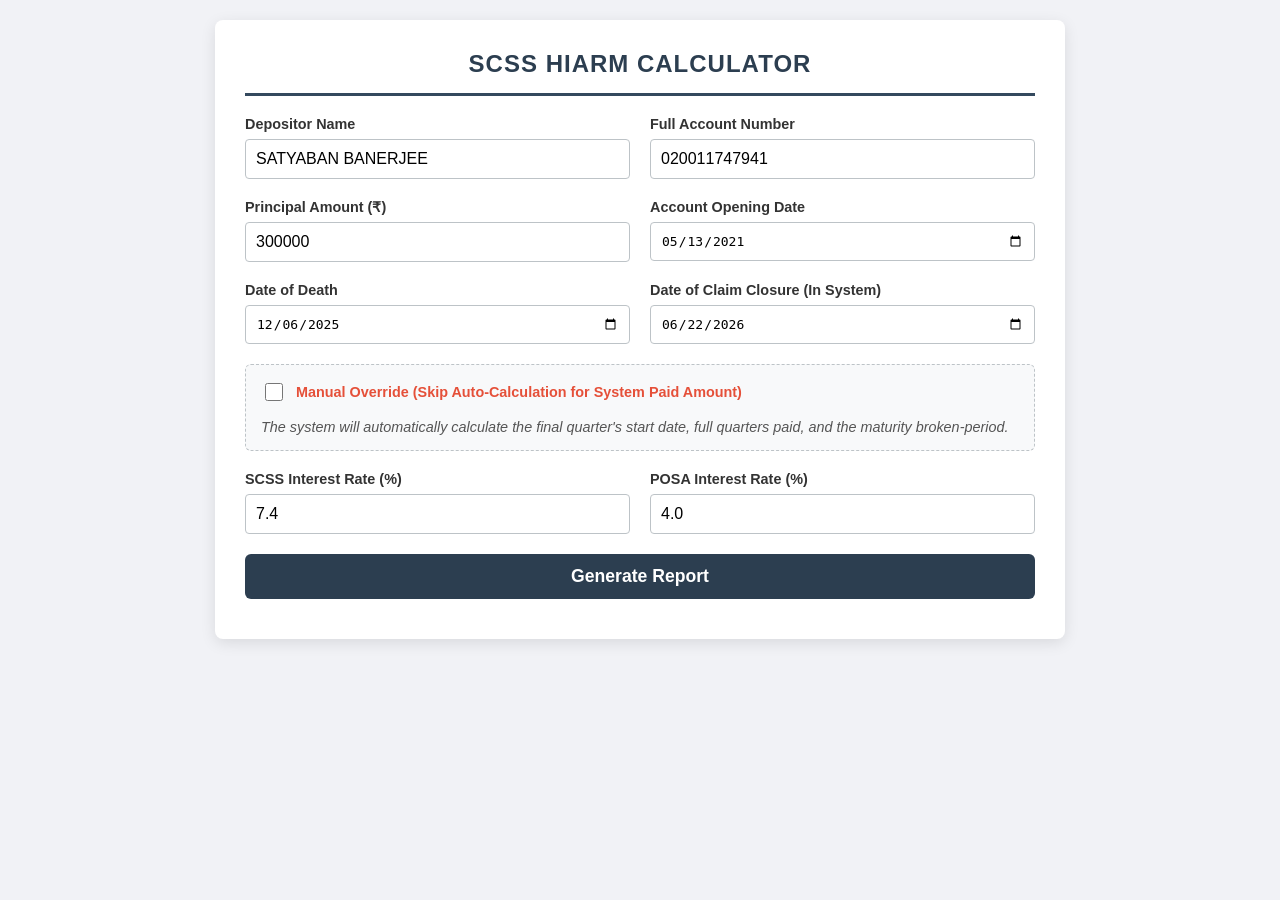
==== index.html @ 3470d3d3 "Implement content-aware dynamic print scaling to mathematically guarantee 1-page fit" ====
<!DOCTYPE html>
<html lang="en">
<head>
    <meta charset="UTF-8">
    <meta name="viewport" content="width=device-width, initial-scale=1.0">
    <title>HIARM RECOVERY CALCULATION - SCSS ACCOUNT</title>
    <!-- Include html2canvas and jsPDF for image/pdf generation -->
    <script src="https://cdnjs.cloudflare.com/ajax/libs/html2canvas/1.4.1/html2canvas.min.js"></script>
    <script src="https://cdnjs.cloudflare.com/ajax/libs/jspdf/2.5.1/jspdf.umd.min.js"></script>
    <link rel="stylesheet" href="styles.css?v=4">
</head>
<body>

    <div class="container">
        <h2>SCSS HIARM Calculator</h2>
        
        <div class="form-grid">
            <div class="form-group">
                <label>Depositor Name</label>
                <input type="text" id="in-name" value="SATYABAN BANERJEE">
            </div>
            <div class="form-group">
                <label>Full Account Number</label>
                <input type="text" id="in-acc" value="020011747941">
            </div>
            <div class="form-group">
                <label>Principal Amount (₹)</label>
                <input type="number" id="in-principal" value="300000">
            </div>
            <div class="form-group">
                <label>Account Opening Date</label>
                <input type="date" id="in-open-date" value="2021-05-13">
            </div>
            
            <div class="form-group">
                <label>Date of Death</label>
                <input type="date" id="in-death-date" value="2025-12-06">
            </div>
            <div class="form-group">
                <label>Date of Claim Closure (In System)</label>
                <input type="date" id="in-closure-date" value="2026-06-22">
            </div>

            <div class="form-group full-width">
                <div class="checkbox-group">
                    <input type="checkbox" id="check-override" onchange="toggleManualOverride()">
                    <label style="margin: 0; color: var(--alert-color);">Manual Override (Skip Auto-Calculation for System Paid Amount)</label>
                </div>
                
                <div id="manual-paid-container" style="display: none; margin-top: 10px; background: white; padding: 15px; border: 1px solid var(--border-color); border-radius: 6px;">
                    <label style="margin-bottom: 10px; display: block;">Manually Enter Excess Payments (Date & Amount)</label>
                    <div id="manual-entries-list">
                        <div class="manual-entry-row">
                            <input type="date" class="manual-date" style="flex: 1;">
                            <input type="number" class="manual-amount" placeholder="Amount (₹)" style="flex: 1;">
                        </div>
                    </div>
                    <button type="button" class="btn-small" onclick="addManualEntry()">+ Add Another Payment</button>
                </div>

                <div id="auto-note" style="font-size: 0.9em; color: #555; margin-top: 5px;">
                    <em>The system will automatically calculate the final quarter's start date, full quarters paid, and the maturity broken-period.</em>
                </div>
            </div>

            <div class="form-group">
                <label>SCSS Interest Rate (%)</label>
                <input type="number" step="0.1" id="in-scss-rate" value="7.4">
            </div>
            <div class="form-group">
                <label>POSA Interest Rate (%)</label>
                <input type="number" step="0.1" id="in-posa-rate" value="4.0">
            </div>
        </div>

        <button onclick="calculateHIARM()">Generate Report</button>
    </div>

    <div id="action-buttons">
        <button id="btn-download" onclick="downloadImage()">🖼️ Download as Image</button>
        <button id="btn-download-pdf" onclick="window.print()">🖨️ Print / Save as PDF</button>
    </div>

    <div id="report-wrapper">
        <div id="report-container" class="report-container">
            
            <div class="report-title-row">
                <img src="https://upload.wikimedia.org/wikipedia/en/3/32/India_Post.svg?utm_source=en.wikipedia.org&utm_campaign=index&utm_content=original" alt="India Post Logo">
                <h3>HIARM RECOVERY CALCULATION - SCSS ACCOUNT</h3>
                <img src="https://upload.wikimedia.org/wikipedia/commons/thumb/5/55/Emblem_of_India.svg/250px-Emblem_of_India.svg.png" alt="Govt of India Logo" crossorigin="anonymous">
            </div>

            <div class="report-meta">
                <span>Depositor: <span id="out-name"></span></span>
                <span>Account No: <span id="out-acc"></span></span>
                <span>Principal: ₹<span id="out-principal"></span></span>
            </div>
            <div class="report-meta" style="margin-top: 8px;">
                <span>Death Date: <span id="out-death-date"></span></span>
                <span>Maturity Date: <span id="out-maturity-date"></span></span>
                <span>Closure Date: <span id="out-closure-date"></span></span>
            </div>

            <div class="basis-box">
                <strong>Calculation Basis:</strong>
                <ul>
                    <li>SCSS interest up to date of death.</li>
                    <li>POSA interest from the day after death up to maturity/closure, as applicable.</li>
                    <li>Post-Maturity Interest calculated separately where applicable.</li>
                    <li>Amounts rounded to nearest rupee.</li>
                </ul>
            </div>

            <div class="report-section">
                <h4>1. INTEREST CREDITED BY SYSTEM</h4>
                <div class="calculation-note" id="out-auto-note">Interest credited by system based on account remaining active.</div>
                <table>
                    <thead>
                        <tr>
                            <th>Description</th>
                            <th class="amount-col">Amount Credited</th>
                        </tr>
                    </thead>
                    <tbody id="payout-table-body">
                    </tbody>
                    <tr class="final-row">
                        <td><strong>TOTAL INTEREST CREDITED</strong></td>
                        <td class="amount-col"><strong>₹<span id="out-system-paid"></span></strong></td>
                    </tr>
                </table>
            </div>

            <div class="report-section">
                <h4>2. INTEREST ADMISSIBLE AS PER CALCULATION</h4>
                <div class="calculation-note">Interest calculated on a day-wise basis for the SCSS period and eligible POSA period.</div>
                <table>
                    <tr>
                        <th>Component</th>
                        <th>Period & Days</th>
                        <th class="amount-col">Approved Amount</th>
                    </tr>
                    <tr>
                        <td><strong>A. SCSS Earned (While Alive)</strong></td>
                        <td><span id="out-scss-period"></span> (<span id="out-scss-days"></span> Days)</td>
                        <td class="amount-col">₹<span id="out-scss-amount"></span></td>
                    </tr>
                    <tr id="row-posa">
                        <td><strong>B. POSA Earned (Post-Death)</strong></td>
                        <td><span id="out-posa-period"></span> (<span id="out-posa-days"></span> Days)</td>
                        <td class="amount-col">₹<span id="out-posa-amount"></span></td>
                    </tr>
                    <tr class="final-row">
                        <td colspan="2"><strong>TOTAL VALID ENTITLEMENT</strong></td>
                        <td class="amount-col"><strong>₹<span id="out-total-entitlement"></span></strong></td>
                    </tr>
                </table>
            </div>

            <div class="report-section">
                <h4>3. EXCESS INTEREST IDENTIFIED FOR RECOVERY</h4>
                <div class="calculation-note">The calculated difference between interest credited and interest admissible.</div>
                <table>
                    <tr>
                        <td>Total Interest Credited</td>
                        <td class="amount-col">₹<span id="out-system-paid-2"></span></td>
                    </tr>
                    <tr>
                        <td>Less: Interest Admissible</td>
                        <td class="amount-col">- ₹<span id="out-total-entitlement-2"></span></td>
                    </tr>
                    <tr class="recovery-row">
                        <td><strong>NET EXCESS PAYMENT</strong></td>
                        <td class="amount-col"><strong>₹<span id="out-recovery-amount"></span></strong></td>
                    </tr>
                </table>
            </div>

            <div class="report-section">
                <h4>4. FINAL AMOUNT PAYABLE</h4>
                <div class="calculation-note">The net final payout amount adjusted for the interest already credited and applicable Post-Maturity Interest.</div>
                <table>
                    <tr>
                        <td>Principal Amount</td>
                        <td class="amount-col">₹<span id="out-final-principal"></span></td>
                    </tr>
                    <tr>
                        <td>Interest Admissible</td>
                        <td class="amount-col">₹<span id="out-final-entitlement"></span></td>
                    </tr>
                    <tr>
                        <td>Less: Interest Already Credited</td>
                        <td class="amount-col">- ₹<span id="out-final-system-paid"></span></td>
                    </tr>
                    <tr style="background-color: #f1f2f6;">
                        <td><strong>Net Interest Adjustment</strong></td>
                        <td class="amount-col"><strong><span id="out-net-interest-adj"></span></strong></td>
                    </tr>
                    <tr id="row-pmi" style="display:none;">
                        <td>Add: Post-Maturity Interest [<span id="out-pmi-period"></span>]</td>
                        <td class="amount-col">+ ₹<span id="out-pmi-amount"></span></td>
                    </tr>
                    <tr class="settlement-row">
                        <td><strong>FINAL AMOUNT PAYABLE</strong></td>
                        <td class="amount-col"><strong>₹<span id="out-final-settlement"></span></strong></td>
                    </tr>
                </table>
            </div>
            
            <div class="footer-note">
                <strong>Note:</strong> The excess interest amount shown above may be recovered through the prescribed accounting procedure after verification of records.
            </div>
            
            <div class="signature-section">
                <div class="signature-box">
                    <span>Signature of SPM</span>
                </div>
            </div>
        </div>
    </div>

    <script src="script.js"></script>
</body>
</html>
---- styles.css ----
:root {
    --primary-color: #2c3e50;
    --secondary-color: #34495e;
    --alert-color: #e55039;
    --border-color: #bdc3c7;
    --bg-color: #f1f2f6;
}

body {
    font-family: 'Segoe UI', Tahoma, Geneva, Verdana, sans-serif;
    background-color: var(--bg-color);
    margin: 0;
    padding: 20px;
    display: flex;
    flex-direction: column;
    align-items: center;
}

.container {
    width: 100%;
    max-width: 850px;
    background: white;
    padding: 30px;
    border-radius: 8px;
    box-shadow: 0 4px 15px rgba(0,0,0,0.1);
    margin-bottom: 20px;
    box-sizing: border-box;
}

h2 {
    text-align: center;
    color: var(--primary-color);
    border-bottom: 3px solid var(--secondary-color);
    padding-bottom: 15px;
    margin-top: 0;
    text-transform: uppercase;
    letter-spacing: 1px;
    font-size: clamp(1.2rem, 4vw, 1.5rem);
}

.form-grid {
    display: grid;
    grid-template-columns: 1fr 1fr;
    gap: 20px;
    margin-bottom: 20px;
}

.form-group {
    display: flex;
    flex-direction: column;
}

.full-width {
    grid-column: span 2;
    background-color: #f8f9fa;
    padding: 15px;
    border-radius: 6px;
    border: 1px dashed var(--border-color);
}

label {
    font-weight: 600;
    margin-bottom: 7px;
    color: #333;
    font-size: 0.9em;
}

input[type="text"], input[type="number"], input[type="date"] {
    padding: 10px;
    border: 1px solid var(--border-color);
    border-radius: 4px;
    font-size: 1em;
    transition: border-color 0.3s;
    width: 100%;
    box-sizing: border-box;
}

input:focus {
    border-color: var(--primary-color);
    outline: none;
}

.checkbox-group {
    display: flex;
    align-items: center;
    gap: 10px;
    margin-bottom: 10px;
}

.checkbox-group input {
    width: 18px;
    height: 18px;
    cursor: pointer;
    flex-shrink: 0;
}

button {
    background-color: var(--primary-color);
    color: white;
    border: none;
    padding: 12px 20px;
    font-size: 1.1em;
    cursor: pointer;
    border-radius: 6px;
    width: 100%;
    font-weight: bold;
    margin-bottom: 10px;
    transition: background-color 0.3s;
    box-sizing: border-box;
}

button:hover {
    background-color: #1a252f;
}

.btn-small {
    width: auto;
    padding: 8px 15px;
    font-size: 0.9em;
    margin-bottom: 0;
    background-color: var(--secondary-color);
}

.btn-small:hover {
    background-color: #2c3e50;
}

.btn-remove {
    background-color: var(--alert-color);
    flex-shrink: 0;
}

.btn-remove:hover {
    background-color: #c0392b;
}

#action-buttons {
    display: none;
    width: 100%;
    max-width: 850px;
    gap: 15px;
    margin-bottom: 20px;
}

#btn-download {
    background-color: #079992;
    margin-bottom: 0;
}

#btn-download:hover {
    background-color: #056a65;
}

#btn-download-pdf {
    background-color: #e55039;
    margin-bottom: 0;
}

#btn-download-pdf:hover {
    background-color: #c0392b;
}

.manual-entry-row {
    display: flex;
    gap: 10px;
    margin-bottom: 10px;
    align-items: center;
}

/* --- Report Section Styles --- */
#report-wrapper {
    display: none;
    width: 100%;
    max-width: 850px;
    box-shadow: 0 4px 15px rgba(0,0,0,0.1);
}

.report-container {
    background: white;
    padding: 40px;
    border: 1px solid #ccc;
    color: #000;
    width: 100%; 
    box-sizing: border-box;
}

/* Compact styles for PDF export to prevent exceeding 2 pages */
.compact-pdf {
    font-size: 0.85em;
    padding: 20px !important;
}
.compact-pdf th, .compact-pdf td {
    padding: 6px 8px;
}
.compact-pdf .report-title-row img {
    height: 45px;
}
.compact-pdf h3 {
    font-size: 1.1em;
}
.compact-pdf .basis-box {
    padding: 10px;
}
.compact-pdf .report-section {
    margin-top: 15px;
}
.compact-pdf table {
    margin-bottom: 10px;
}

.report-title-row {
    display: flex;
    justify-content: space-between;
    align-items: center;
    border-bottom: 2px solid #000;
    padding-bottom: 15px;
    margin-bottom: 20px;
}

.report-title-row img {
    height: 65px;
    width: auto;
    object-fit: contain;
}

.report-title-row h3 {
    margin: 0;
    font-size: 1.4em;
    text-transform: uppercase;
    color: #000;
    text-align: center;
    flex: 1;
    padding: 0 15px;
}

.report-meta {
    display: grid;
    grid-template-columns: 1fr 1fr 1fr;
    margin-top: 15px;
    font-size: 1em;
    font-weight: bold;
    width: 100%;
}

.report-meta > span:nth-child(1) { text-align: left; }
.report-meta > span:nth-child(2) { text-align: center; }
.report-meta > span:nth-child(3) { text-align: right; }

.basis-box {
    margin-top: 20px;
    padding: 15px;
    border: 1px solid #000;
    background-color: #fafafa;
}

.basis-box ul {
    margin: 8px 0 0 20px;
    font-size: 0.95em;
    padding-left: 0;
}

.report-section {
    margin-top: 25px;
}

.report-section h4 {
    background-color: #f1f2f6;
    padding: 10px;
    margin: 0 0 12px 0;
    border: 1px solid #000;
    font-size: 1.1em;
    color: #000;
}

table {
    width: 100%;
    border-collapse: collapse;
    margin-bottom: 15px;
}

th, td {
    border: 1px solid #000;
    padding: 10px 12px;
    text-align: left;
    word-break: break-word; 
}

th {
    background-color: #f1f2f6;
}

.amount-col {
    text-align: right;
    font-weight: bold;
    white-space: nowrap;
}

.calculation-note {
    font-size: 0.9em;
    color: #333;
    margin-bottom: 10px;
    font-style: italic;
}

.final-row {
    background-color: #f8f9fa;
    font-size: 1.1em;
}

.recovery-row, .settlement-row {
    background-color: #f8f9fa;
    color: #000;
    font-size: 1.15em;
    text-transform: uppercase;
    border: 2px solid #000;
}

.footer-note {
    font-size: 0.95em;
    margin-top: 25px;
    border-top: 1px dashed #000;
    padding-top: 15px;
    color: #000;
}

.signature-section {
    margin-top: 70px;
    display: flex;
    justify-content: flex-end;
    padding-right: 20px;
}

.signature-box {
    text-align: center;
    border-top: 1px solid #000;
    padding-top: 8px;
    min-width: 220px;
}

.signature-box span {
    font-weight: bold;
    color: #000;
    font-size: 0.95em;
    text-transform: uppercase;
}

/* --- Media Queries for Mobile Responsiveness --- */
@media screen and (max-width: 768px) {
    body { padding: 10px; }
    .container { padding: 20px; }
    .form-grid { grid-template-columns: 1fr; gap: 15px; }
    .full-width { grid-column: span 1; padding: 10px; }
    .manual-entry-row { flex-direction: column; align-items: stretch; border: 1px solid #ddd; padding: 10px; border-radius: 4px; background-color: #fff; }
    .btn-small { width: 100%; text-align: center; }
    #action-buttons { flex-direction: column; gap: 10px; }
    #report-wrapper { border-radius: 8px; }
    .report-container { padding: 15px; }
    .report-title-row { padding-bottom: 10px; }
    .report-title-row img { height: 40px; }
    .report-title-row h3 { font-size: 1.1em; padding: 0 5px; }
    .report-meta { display: flex; flex-direction: column; gap: 5px; font-size: 0.9em; }
    .report-meta > span { text-align: center !important; }
    th, td { padding: 6px; font-size: 0.85em; }
    .final-row, .recovery-row, .settlement-row { font-size: 1em; }
    
    /* Ensure tables don't break layout on small screens */
    .report-section { overflow-x: auto; -webkit-overflow-scrolling: touch; }
}

/* --- Print Styles --- */
@media print {
    @page {
        size: A4 portrait;
        margin: 12mm; 
    }
    body, html {
        margin: 0;
        padding: 0;
        background-color: #fff;
    }
    .container, #action-buttons, .calculation-note {
        display: none !important;
    }
    #report-wrapper {
        display: block !important;
        width: 100% !important;
        max-width: none !important;
        box-shadow: none !important;
        border: none !important;
        margin: 0 !important;
        padding: 0 !important;
    }
    .report-container {
        padding: 0 !important;
        border: none !important;
        width: 100% !important;
        max-width: none !important;
    }
    .report-title-row {
        padding-bottom: 10px !important;
        margin-bottom: 15px !important;
    }
    .report-title-row img {
        height: 55px !important;
    }
    .report-title-row h3 {
        font-size: 1.3em !important;
    }
    .report-meta {
        font-size: 10pt !important;
        margin-top: 10px !important;
    }
    .basis-box {
        padding: 10px !important;
        margin-top: 15px !important;
    }
    .basis-box ul {
        margin: 5px 0 0 20px !important;
        font-size: 9pt !important;
    }
    .report-section {
        margin-top: 15px !important;
    }
    .report-section h4 {
        padding: 8px !important;
        margin-bottom: 10px !important;
        font-size: 10pt !important;
    }
    .signature-section {
        page-break-inside: avoid;
        margin-top: 60px !important;
    }
    table {
        page-break-inside: auto;
        margin-bottom: 12px !important;
    }
    tr {
        page-break-inside: avoid;
    }
    th, td {
        padding: 8px 10px !important;
        font-size: 9.5pt !important;
        line-height: 1.3 !important;
    }
    .final-row, .recovery-row, .settlement-row {
        font-size: 10.5pt !important;
    }
    .footer-note {
        margin-top: 20px !important;
        padding-top: 10px !important;
        font-size: 9.5pt !important;
    }
}
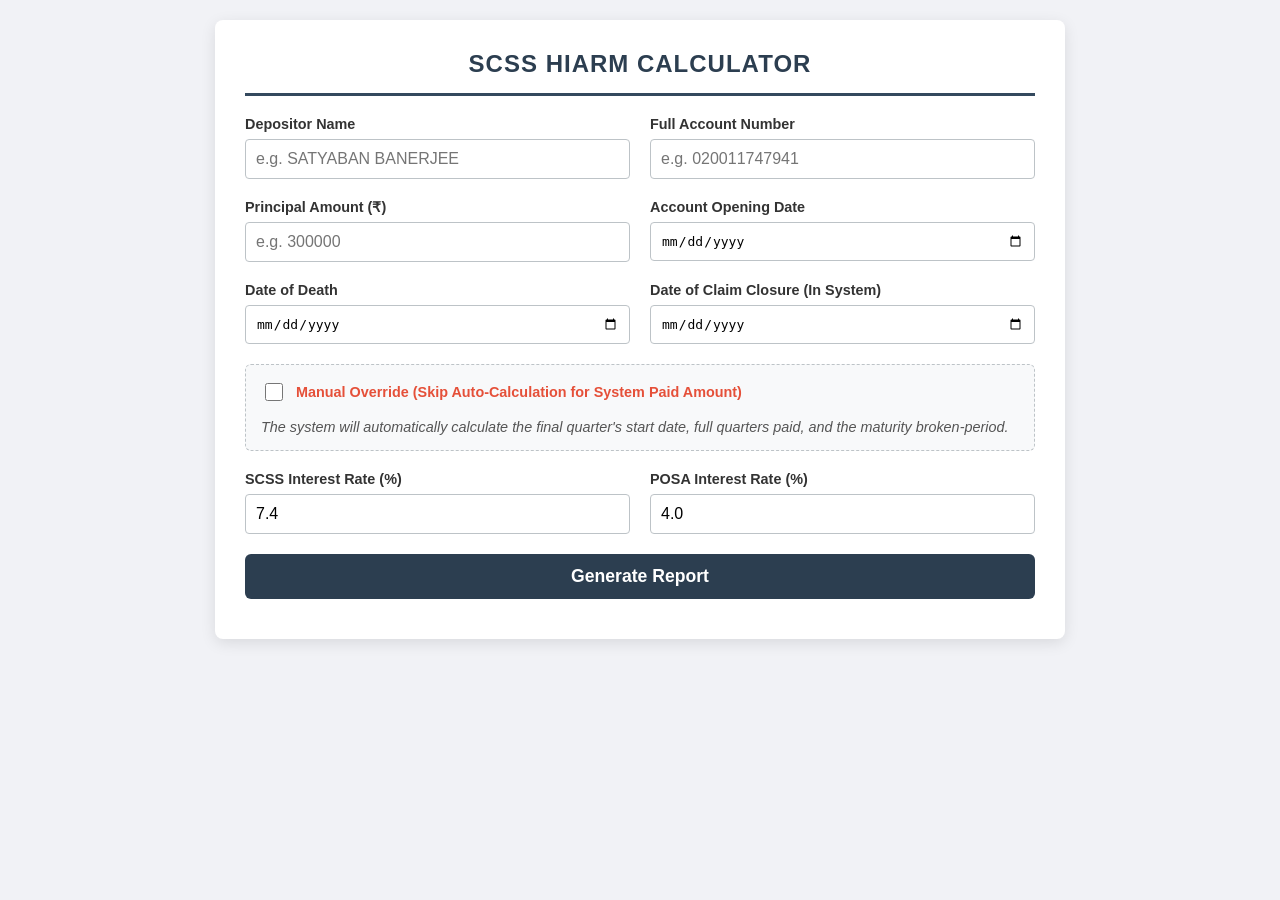
==== commit 76bb2148: "Remove real client data from default form values to prevent data leakage" ====
--- a/index.html
+++ b/index.html
@@ -7,7 +7,7 @@
     <!-- Include html2canvas and jsPDF for image/pdf generation -->
     <script src="https://cdnjs.cloudflare.com/ajax/libs/html2canvas/1.4.1/html2canvas.min.js"></script>
     <script src="https://cdnjs.cloudflare.com/ajax/libs/jspdf/2.5.1/jspdf.umd.min.js"></script>
-    <link rel="stylesheet" href="styles.css?v=4">
+    <link rel="stylesheet" href="styles.css?v=6">
 </head>
 <body>
 
@@ -17,28 +17,28 @@
         <div class="form-grid">
             <div class="form-group">
                 <label>Depositor Name</label>
-                <input type="text" id="in-name" value="SATYABAN BANERJEE">
+                <input type="text" id="in-name" placeholder="e.g. SATYABAN BANERJEE">
             </div>
             <div class="form-group">
                 <label>Full Account Number</label>
-                <input type="text" id="in-acc" value="020011747941">
+                <input type="text" id="in-acc" placeholder="e.g. 020011747941">
             </div>
             <div class="form-group">
                 <label>Principal Amount (₹)</label>
-                <input type="number" id="in-principal" value="300000">
+                <input type="number" id="in-principal" placeholder="e.g. 300000">
             </div>
             <div class="form-group">
                 <label>Account Opening Date</label>
-                <input type="date" id="in-open-date" value="2021-05-13">
+                <input type="date" id="in-open-date">
             </div>
             
             <div class="form-group">
                 <label>Date of Death</label>
-                <input type="date" id="in-death-date" value="2025-12-06">
+                <input type="date" id="in-death-date">
             </div>
             <div class="form-group">
                 <label>Date of Claim Closure (In System)</label>
-                <input type="date" id="in-closure-date" value="2026-06-22">
+                <input type="date" id="in-closure-date">
             </div>
 
             <div class="form-group full-width">
@@ -78,7 +78,7 @@
 
     <div id="action-buttons">
         <button id="btn-download" onclick="downloadImage()">🖼️ Download as Image</button>
-        <button id="btn-download-pdf" onclick="window.print()">🖨️ Print / Save as PDF</button>
+        <button id="btn-download-pdf" onclick="downloadPDF()">📄 Download as PDF</button>
     </div>
 
     <div id="report-wrapper">
@@ -210,7 +210,7 @@
                 <strong>Note:</strong> The excess interest amount shown above may be recovered through the prescribed accounting procedure after verification of records.
             </div>
             
-            <div class="signature-section">
+            <div class="signature-section" style="margin-top: 60px;">
                 <div class="signature-box">
                     <span>Signature of SPM</span>
                 </div>
--- a/styles.css
+++ b/styles.css
@@ -428,7 +428,7 @@
     }
     .signature-section {
         page-break-inside: avoid;
-        margin-top: 60px !important;
+        margin-top: 30px !important;
     }
     table {
         page-break-inside: auto;
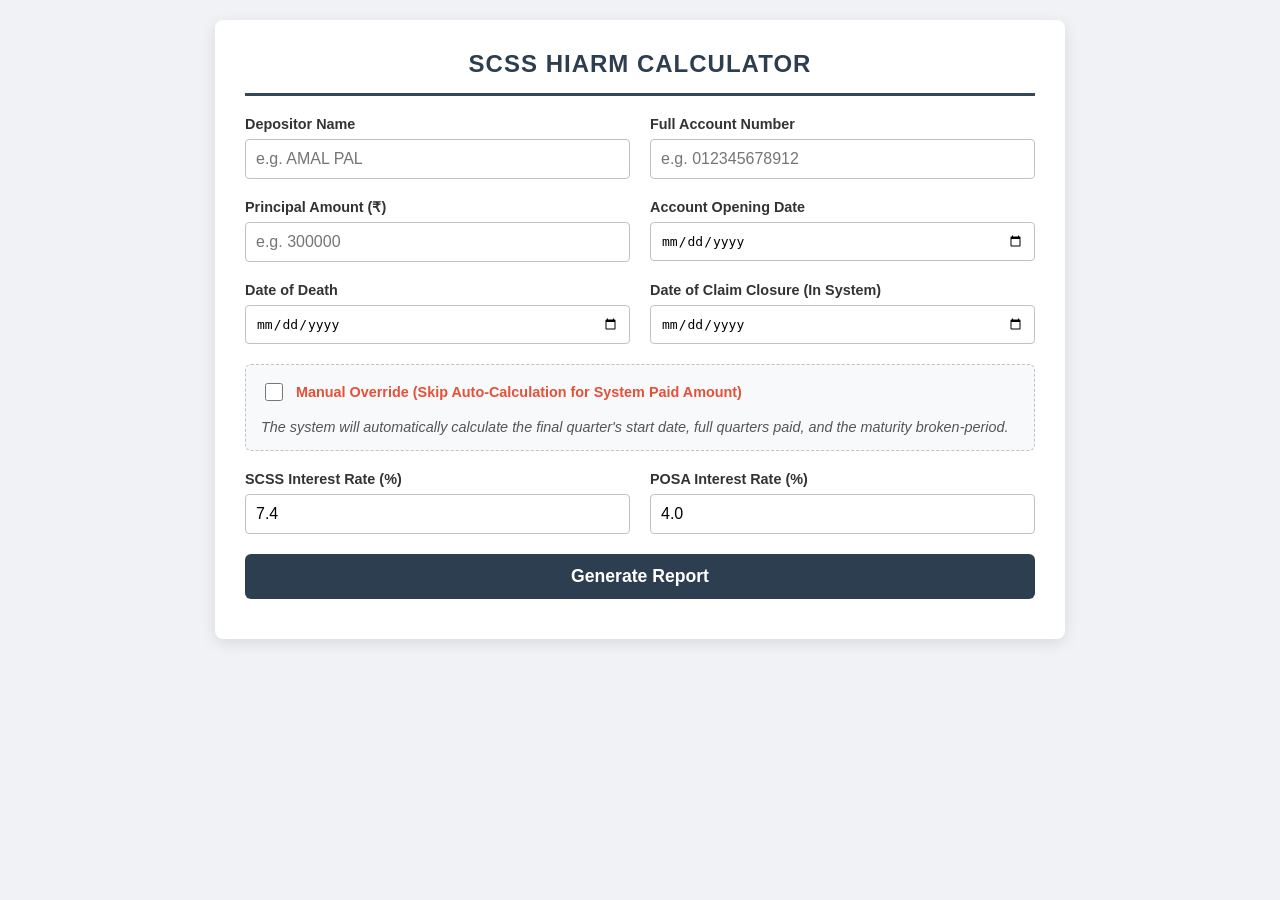
==== commit 82aa9680: "Removed the account number and name and put a jargon name and account number" ====
--- a/index.html
+++ b/index.html
@@ -17,11 +17,11 @@
         <div class="form-grid">
             <div class="form-group">
                 <label>Depositor Name</label>
-                <input type="text" id="in-name" placeholder="e.g. SATYABAN BANERJEE">
+                <input type="text" id="in-name" placeholder="e.g. AMAL PAL">
             </div>
             <div class="form-group">
                 <label>Full Account Number</label>
-                <input type="text" id="in-acc" placeholder="e.g. 020011747941">
+                <input type="text" id="in-acc" placeholder="e.g. 012345678912">
             </div>
             <div class="form-group">
                 <label>Principal Amount (₹)</label>
@@ -99,6 +99,11 @@
                 <span>Death Date: <span id="out-death-date"></span></span>
                 <span>Maturity Date: <span id="out-maturity-date"></span></span>
                 <span>Closure Date: <span id="out-closure-date"></span></span>
+            </div>
+            <div class="report-meta" style="margin-top: 8px;">
+                <span>SCSS Rate: <span id="out-scss-rate-disp"></span>%</span>
+                <span>POSA Rate: <span id="out-posa-rate-disp"></span>%</span>
+                <span></span> <!-- Empty span for grid alignment -->
             </div>
 
             <div class="basis-box">
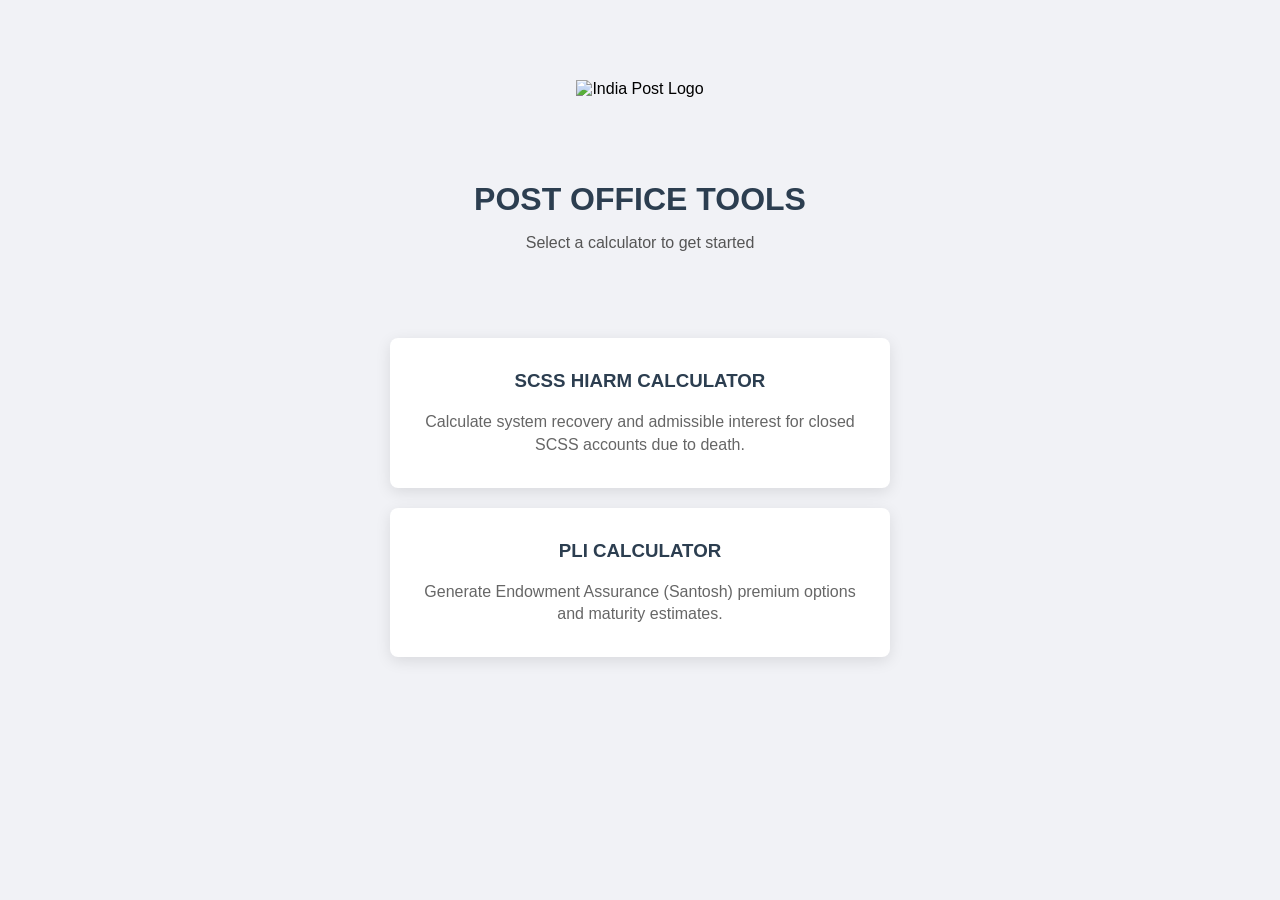
==== commit 419fe603: "Refactor architecture to pages, fix CSS word-wrap, add PLI DOB input, correct PLI EA rates and calcu" ====
--- a/index.html
+++ b/index.html
@@ -3,226 +3,66 @@
 <head>
     <meta charset="UTF-8">
     <meta name="viewport" content="width=device-width, initial-scale=1.0">
-    <title>HIARM RECOVERY CALCULATION - SCSS ACCOUNT</title>
-    <!-- Include html2canvas and jsPDF for image/pdf generation -->
-    <script src="https://cdnjs.cloudflare.com/ajax/libs/html2canvas/1.4.1/html2canvas.min.js"></script>
-    <script src="https://cdnjs.cloudflare.com/ajax/libs/jspdf/2.5.1/jspdf.umd.min.js"></script>
+    <title>Post Office Calculators Dashboard</title>
     <link rel="stylesheet" href="styles.css?v=6">
+    <style>
+        .dashboard-container {
+            display: flex;
+            flex-direction: column;
+            gap: 20px;
+            align-items: center;
+            justify-content: center;
+            margin-top: 20px;
+        }
+        .calc-card {
+            background-color: white;
+            padding: 30px;
+            border-radius: 8px;
+            box-shadow: 0 4px 15px rgba(0,0,0,0.1);
+            text-align: center;
+            width: 100%;
+            max-width: 500px;
+            text-decoration: none;
+            color: #333;
+            transition: transform 0.2s, box-shadow 0.2s;
+            border: 2px solid transparent;
+            box-sizing: border-box;
+        }
+        .calc-card:hover {
+            transform: translateY(-5px);
+            box-shadow: 0 6px 20px rgba(0,0,0,0.15);
+            border-color: var(--primary-color);
+        }
+        .calc-card h3 {
+            margin-top: 0;
+            color: var(--primary-color);
+            text-transform: uppercase;
+        }
+        .calc-card p {
+            color: #666;
+            margin-bottom: 0;
+            line-height: 1.4;
+        }
+    </style>
 </head>
 <body>
-
-    <div class="container">
-        <h2>SCSS HIARM Calculator</h2>
-        
-        <div class="form-grid">
-            <div class="form-group">
-                <label>Depositor Name</label>
-                <input type="text" id="in-name" placeholder="e.g. AMAL PAL">
-            </div>
-            <div class="form-group">
-                <label>Full Account Number</label>
-                <input type="text" id="in-acc" placeholder="e.g. 012345678912">
-            </div>
-            <div class="form-group">
-                <label>Principal Amount (₹)</label>
-                <input type="number" id="in-principal" placeholder="e.g. 300000">
-            </div>
-            <div class="form-group">
-                <label>Account Opening Date</label>
-                <input type="date" id="in-open-date">
-            </div>
-            
-            <div class="form-group">
-                <label>Date of Death</label>
-                <input type="date" id="in-death-date">
-            </div>
-            <div class="form-group">
-                <label>Date of Claim Closure (In System)</label>
-                <input type="date" id="in-closure-date">
-            </div>
-
-            <div class="form-group full-width">
-                <div class="checkbox-group">
-                    <input type="checkbox" id="check-override" onchange="toggleManualOverride()">
-                    <label style="margin: 0; color: var(--alert-color);">Manual Override (Skip Auto-Calculation for System Paid Amount)</label>
-                </div>
-                
-                <div id="manual-paid-container" style="display: none; margin-top: 10px; background: white; padding: 15px; border: 1px solid var(--border-color); border-radius: 6px;">
-                    <label style="margin-bottom: 10px; display: block;">Manually Enter Excess Payments (Date & Amount)</label>
-                    <div id="manual-entries-list">
-                        <div class="manual-entry-row">
-                            <input type="date" class="manual-date" style="flex: 1;">
-                            <input type="number" class="manual-amount" placeholder="Amount (₹)" style="flex: 1;">
-                        </div>
-                    </div>
-                    <button type="button" class="btn-small" onclick="addManualEntry()">+ Add Another Payment</button>
-                </div>
-
-                <div id="auto-note" style="font-size: 0.9em; color: #555; margin-top: 5px;">
-                    <em>The system will automatically calculate the final quarter's start date, full quarters paid, and the maturity broken-period.</em>
-                </div>
-            </div>
-
-            <div class="form-group">
-                <label>SCSS Interest Rate (%)</label>
-                <input type="number" step="0.1" id="in-scss-rate" value="7.4">
-            </div>
-            <div class="form-group">
-                <label>POSA Interest Rate (%)</label>
-                <input type="number" step="0.1" id="in-posa-rate" value="4.0">
-            </div>
+    <div class="container" style="text-align: center; margin-top: 30px; background: transparent; box-shadow: none;">
+        <div style="display: flex; justify-content: center; margin-bottom: 20px;">
+            <img src="https://upload.wikimedia.org/wikipedia/en/3/32/India_Post.svg?utm_source=en.wikipedia.org&utm_campaign=index&utm_content=original" alt="India Post Logo" style="height: 80px;">
         </div>
-
-        <button onclick="calculateHIARM()">Generate Report</button>
+        <h1 style="color: var(--primary-color); margin-bottom: 5px; text-transform: uppercase;">Post Office Tools</h1>
+        <p style="color: #555;">Select a calculator to get started</p>
     </div>
 
-    <div id="action-buttons">
-        <button id="btn-download" onclick="downloadImage()">🖼️ Download as Image</button>
-        <button id="btn-download-pdf" onclick="downloadPDF()">📄 Download as PDF</button>
+    <div class="dashboard-container">
+        <a href="pages/HIARM/index.html" class="calc-card">
+            <h3>SCSS HIARM Calculator</h3>
+            <p>Calculate system recovery and admissible interest for closed SCSS accounts due to death.</p>
+        </a>
+        <a href="pages/PLI/index.html" class="calc-card">
+            <h3>PLI Calculator</h3>
+            <p>Generate Endowment Assurance (Santosh) premium options and maturity estimates.</p>
+        </a>
     </div>
-
-    <div id="report-wrapper">
-        <div id="report-container" class="report-container">
-            
-            <div class="report-title-row">
-                <img src="https://upload.wikimedia.org/wikipedia/en/3/32/India_Post.svg?utm_source=en.wikipedia.org&utm_campaign=index&utm_content=original" alt="India Post Logo">
-                <h3>HIARM RECOVERY CALCULATION - SCSS ACCOUNT</h3>
-                <img src="https://upload.wikimedia.org/wikipedia/commons/thumb/5/55/Emblem_of_India.svg/250px-Emblem_of_India.svg.png" alt="Govt of India Logo" crossorigin="anonymous">
-            </div>
-
-            <div class="report-meta">
-                <span>Depositor: <span id="out-name"></span></span>
-                <span>Account No: <span id="out-acc"></span></span>
-                <span>Principal: ₹<span id="out-principal"></span></span>
-            </div>
-            <div class="report-meta" style="margin-top: 8px;">
-                <span>Death Date: <span id="out-death-date"></span></span>
-                <span>Maturity Date: <span id="out-maturity-date"></span></span>
-                <span>Closure Date: <span id="out-closure-date"></span></span>
-            </div>
-            <div class="report-meta" style="margin-top: 8px;">
-                <span>SCSS Rate: <span id="out-scss-rate-disp"></span>%</span>
-                <span>POSA Rate: <span id="out-posa-rate-disp"></span>%</span>
-                <span></span> <!-- Empty span for grid alignment -->
-            </div>
-
-            <div class="basis-box">
-                <strong>Calculation Basis:</strong>
-                <ul>
-                    <li>SCSS interest up to date of death.</li>
-                    <li>POSA interest from the day after death up to maturity/closure, as applicable.</li>
-                    <li>Post-Maturity Interest calculated separately where applicable.</li>
-                    <li>Amounts rounded to nearest rupee.</li>
-                </ul>
-            </div>
-
-            <div class="report-section">
-                <h4>1. INTEREST CREDITED BY SYSTEM</h4>
-                <div class="calculation-note" id="out-auto-note">Interest credited by system based on account remaining active.</div>
-                <table>
-                    <thead>
-                        <tr>
-                            <th>Description</th>
-                            <th class="amount-col">Amount Credited</th>
-                        </tr>
-                    </thead>
-                    <tbody id="payout-table-body">
-                    </tbody>
-                    <tr class="final-row">
-                        <td><strong>TOTAL INTEREST CREDITED</strong></td>
-                        <td class="amount-col"><strong>₹<span id="out-system-paid"></span></strong></td>
-                    </tr>
-                </table>
-            </div>
-
-            <div class="report-section">
-                <h4>2. INTEREST ADMISSIBLE AS PER CALCULATION</h4>
-                <div class="calculation-note">Interest calculated on a day-wise basis for the SCSS period and eligible POSA period.</div>
-                <table>
-                    <tr>
-                        <th>Component</th>
-                        <th>Period & Days</th>
-                        <th class="amount-col">Approved Amount</th>
-                    </tr>
-                    <tr>
-                        <td><strong>A. SCSS Earned (While Alive)</strong></td>
-                        <td><span id="out-scss-period"></span> (<span id="out-scss-days"></span> Days)</td>
-                        <td class="amount-col">₹<span id="out-scss-amount"></span></td>
-                    </tr>
-                    <tr id="row-posa">
-                        <td><strong>B. POSA Earned (Post-Death)</strong></td>
-                        <td><span id="out-posa-period"></span> (<span id="out-posa-days"></span> Days)</td>
-                        <td class="amount-col">₹<span id="out-posa-amount"></span></td>
-                    </tr>
-                    <tr class="final-row">
-                        <td colspan="2"><strong>TOTAL VALID ENTITLEMENT</strong></td>
-                        <td class="amount-col"><strong>₹<span id="out-total-entitlement"></span></strong></td>
-                    </tr>
-                </table>
-            </div>
-
-            <div class="report-section">
-                <h4>3. EXCESS INTEREST IDENTIFIED FOR RECOVERY</h4>
-                <div class="calculation-note">The calculated difference between interest credited and interest admissible.</div>
-                <table>
-                    <tr>
-                        <td>Total Interest Credited</td>
-                        <td class="amount-col">₹<span id="out-system-paid-2"></span></td>
-                    </tr>
-                    <tr>
-                        <td>Less: Interest Admissible</td>
-                        <td class="amount-col">- ₹<span id="out-total-entitlement-2"></span></td>
-                    </tr>
-                    <tr class="recovery-row">
-                        <td><strong>NET EXCESS PAYMENT</strong></td>
-                        <td class="amount-col"><strong>₹<span id="out-recovery-amount"></span></strong></td>
-                    </tr>
-                </table>
-            </div>
-
-            <div class="report-section">
-                <h4>4. FINAL AMOUNT PAYABLE</h4>
-                <div class="calculation-note">The net final payout amount adjusted for the interest already credited and applicable Post-Maturity Interest.</div>
-                <table>
-                    <tr>
-                        <td>Principal Amount</td>
-                        <td class="amount-col">₹<span id="out-final-principal"></span></td>
-                    </tr>
-                    <tr>
-                        <td>Interest Admissible</td>
-                        <td class="amount-col">₹<span id="out-final-entitlement"></span></td>
-                    </tr>
-                    <tr>
-                        <td>Less: Interest Already Credited</td>
-                        <td class="amount-col">- ₹<span id="out-final-system-paid"></span></td>
-                    </tr>
-                    <tr style="background-color: #f1f2f6;">
-                        <td><strong>Net Interest Adjustment</strong></td>
-                        <td class="amount-col"><strong><span id="out-net-interest-adj"></span></strong></td>
-                    </tr>
-                    <tr id="row-pmi" style="display:none;">
-                        <td>Add: Post-Maturity Interest [<span id="out-pmi-period"></span>]</td>
-                        <td class="amount-col">+ ₹<span id="out-pmi-amount"></span></td>
-                    </tr>
-                    <tr class="settlement-row">
-                        <td><strong>FINAL AMOUNT PAYABLE</strong></td>
-                        <td class="amount-col"><strong>₹<span id="out-final-settlement"></span></strong></td>
-                    </tr>
-                </table>
-            </div>
-            
-            <div class="footer-note">
-                <strong>Note:</strong> The excess interest amount shown above may be recovered through the prescribed accounting procedure after verification of records.
-            </div>
-            
-            <div class="signature-section" style="margin-top: 60px;">
-                <div class="signature-box">
-                    <span>Signature of SPM</span>
-                </div>
-            </div>
-        </div>
-    </div>
-
-    <script src="script.js"></script>
 </body>
 </html>
--- a/styles.css
+++ b/styles.css
@@ -282,7 +282,8 @@
     border: 1px solid #000;
     padding: 10px 12px;
     text-align: left;
-    word-break: break-word; 
+    word-break: normal;
+    overflow-wrap: break-word;
 }
 
 th {
@@ -451,3 +452,35 @@
         font-size: 9.5pt !important;
     }
 }
+
+/* --- Navigation Styles --- */
+.top-nav {
+    width: 100%;
+    max-width: 850px;
+    background-color: var(--primary-color);
+    border-radius: 8px;
+    margin-bottom: 20px;
+    display: flex;
+    overflow: hidden;
+    box-shadow: 0 4px 15px rgba(0,0,0,0.1);
+}
+
+.top-nav a {
+    flex: 1;
+    text-align: center;
+    padding: 15px;
+    color: white;
+    text-decoration: none;
+    font-weight: bold;
+    text-transform: uppercase;
+    transition: background-color 0.3s;
+}
+
+.top-nav a:hover {
+    background-color: var(--secondary-color);
+}
+
+.top-nav a.active {
+    background-color: var(--alert-color);
+    pointer-events: none;
+}
